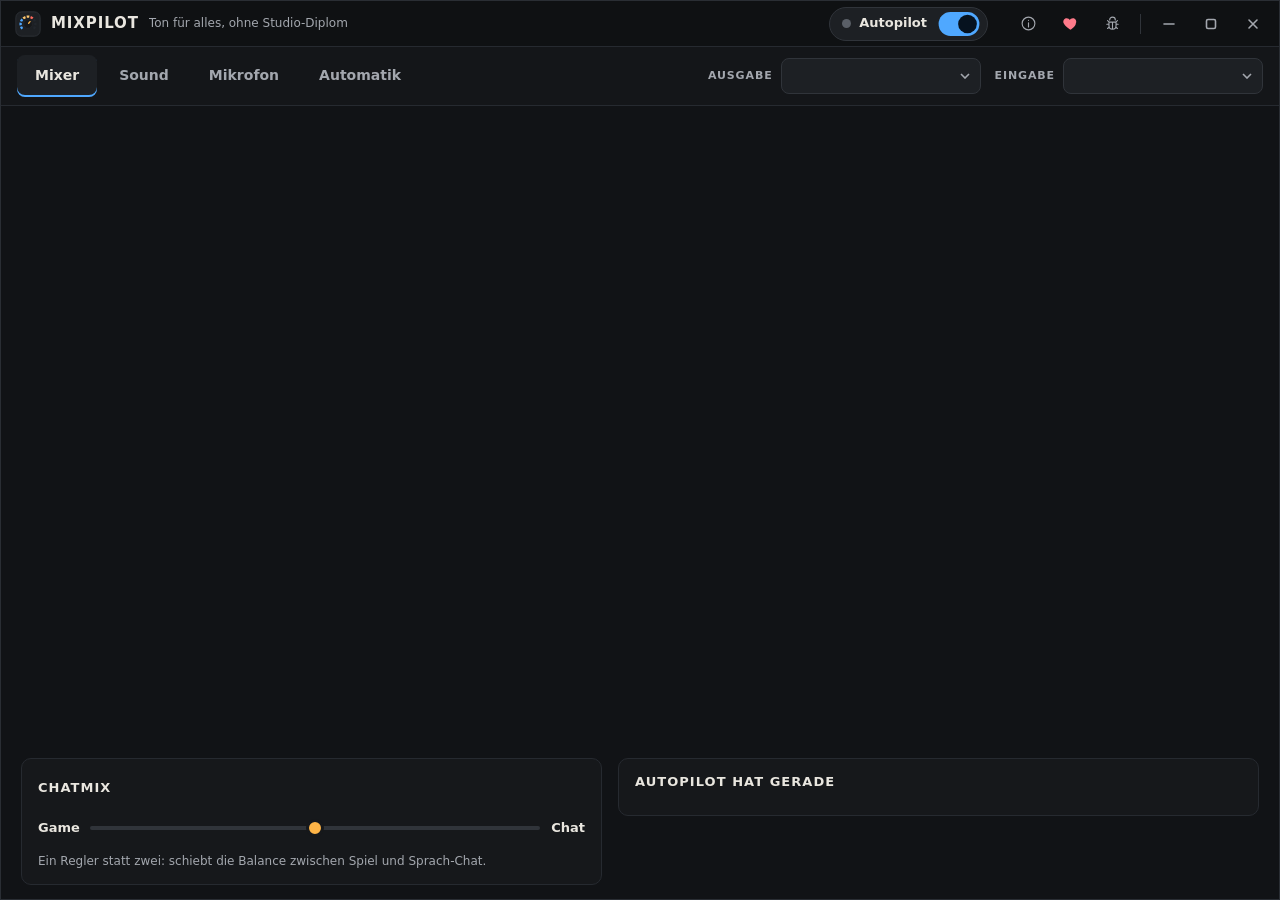
==== app/ui/index.html @ 8e15b3cb "Show the settings note once and on top Confirming the note waited for the app version after clearing" ====
<!doctype html>
<html lang="de">
<head>
<meta charset="utf-8">
<meta name="viewport" content="width=device-width, initial-scale=1">
<title>Mixpilot</title>
<link rel="stylesheet" href="style.css">
</head>
<body>
<div class="app">
  <div class="titlebar" data-tauri-drag-region>
    <div class="brand" data-tauri-drag-region>
      <svg width="26" height="26" viewBox="0 0 512 512" aria-hidden="true" data-tauri-drag-region><rect x="16" y="16" width="480" height="480" rx="116" class="logo-bg"></rect><g class="logo-segs"><path d="M144.2 349.8 A146 146 0 0 1 118.8 305.9" class="lg-low"></path><path d="M112.2 281.4 A146 146 0 0 1 112.2 230.6" class="lg-low"></path><path d="M118.8 206.1 A146 146 0 0 1 144.2 162.2" class="lg-low"></path><path d="M162.2 144.2 A146 146 0 0 1 206.1 118.8" class="lg-mid"></path><path d="M230.6 112.2 A146 146 0 0 1 281.4 112.2" class="lg-mid"></path><path d="M305.9 118.8 A146 146 0 0 1 349.8 144.2" class="lg-hi"></path><path d="M367.8 162.2 A146 146 0 0 1 393.2 206.1" class="lg-off"></path><path d="M399.8 230.6 A146 146 0 0 1 399.8 281.4" class="lg-off"></path><path d="M393.2 305.9 A146 146 0 0 1 367.8 349.8" class="lg-off"></path></g><circle cx="256" cy="256" r="84" class="logo-knob"></circle><line x1="268.9" y1="240.7" x2="295.9" y2="208.5" class="logo-ptr"></line></svg>
      <span class="name" data-tauri-drag-region>MIXPILOT</span>
      <span class="sub" data-tauri-drag-region>Ton für alles, ohne Studio-Diplom</span>
    </div>
    <span id="core-status" class="core-status"></span>
    <div class="pill" title="Autopilot: Apps automatisch einsortieren, Ducking und Nachtmodus. Aus = alles bleibt, wie du es einstellst.">
      <span id="led" class="led"></span>
      <span>Autopilot</span>
      <button id="auto" class="switch" role="switch" aria-checked="true" aria-label="Autopilot"><span></span></button>
    </div>
    <button id="start-core" class="btn small" hidden>Audio-Kern starten</button>
    <div class="win-btns">
      <button id="about-btn" class="tb-btn" title="Über Mixpilot" aria-label="Über Mixpilot">
        <svg width="17" height="17" viewBox="0 0 24 24" aria-hidden="true"><circle cx="12" cy="12" r="9"></circle><path d="M12 11v6M12 7.5v.01"></path></svg>
      </button>
      <button id="support" class="tb-btn heart" title="Mixpilot unterstützen" aria-label="Mixpilot unterstützen">
        <svg width="17" height="17" viewBox="0 0 24 24" aria-hidden="true"><path d="M12 21s-7.5-4.6-9.6-9.2C.8 8.2 2.9 4.5 6.6 4.5c2.1 0 3.6 1.1 4.4 2.5.8-1.4 2.3-2.5 4.4-2.5 3.7 0 5.8 3.7 4.2 7.3C19.5 16.4 12 21 12 21z"></path></svg>
      </button>
      <button id="bug" class="tb-btn" title="Fehler melden" aria-label="Fehler melden">
        <svg width="17" height="17" viewBox="0 0 24 24" aria-hidden="true"><path d="M8 7a4 4 0 0 1 8 0M7 10h10v5a5 5 0 0 1-10 0zM12 10v10M4 13h3M17 13h3M5 8l2.5 2M19 8l-2.5 2M5 19l2.5-2M19 19l-2.5-2"></path></svg>
      </button>
      <span class="tb-sep" aria-hidden="true"></span>
      <button id="win-min" class="tb-btn" title="Minimieren" aria-label="Minimieren"><svg width="14" height="14" viewBox="0 0 14 14" aria-hidden="true"><path d="M2 7h10"></path></svg></button>
      <button id="win-max" class="tb-btn" title="Maximieren" aria-label="Maximieren"><svg width="14" height="14" viewBox="0 0 14 14" aria-hidden="true"><rect x="2.5" y="2.5" width="9" height="9" rx="1.5"></rect></svg></button>
      <button id="win-close" class="tb-btn close" title="Schließen, Mixpilot läuft im Hintergrund weiter" aria-label="Schließen"><svg width="14" height="14" viewBox="0 0 14 14" aria-hidden="true"><path d="M3 3l8 8M11 3l-8 8"></path></svg></button>
    </div>
  </div>
  <nav class="tabs" aria-label="Bereiche">
    <button class="tab" data-tab="mixer" aria-pressed="true">Mixer</button>
    <button class="tab" data-tab="sound" aria-pressed="false">Sound</button>
    <button class="tab" data-tab="mic" aria-pressed="false">Mikrofon</button>
    <button class="tab" data-tab="auto" aria-pressed="false">Automatik</button>
    <span class="spacer"></span>
    <label class="field inline">Ausgabe<select id="output" class="output-select"></select></label>
    <label class="field inline">Eingabe<select id="input" class="input-select"></select></label>
  </nav>

  <main>
    <p id="error" class="error" hidden></p>

    <section id="tab-mixer" class="page">
      <div class="strips" id="strips"></div>
      <div class="cols">
        <div class="card grow">
          <div class="card-head"><span class="label">CHATMIX</span><span id="cm-text" class="mono"></span></div>
          <div class="row">
            <span class="end">Game</span>
            <input id="chatmix" class="hz" type="range" min="-100" max="100" step="1" aria-label="ChatMix zwischen Game und Chat">
            <span class="end right">Chat</span>
          </div>
          <p class="hint">Ein Regler statt zwei: schiebt die Balance zwischen Spiel und Sprach-Chat.</p>
        </div>
        <div class="card grow2">
          <span class="label">AUTOPILOT HAT GERADE</span>
          <ul id="events" class="events"></ul>
        </div>
      </div>
    </section>

    <section id="tab-sound" class="page" hidden>
      <div class="grid">
        <div class="card">
          <div class="card-head"><span class="title">Bass Boost</span>
            <span class="head-right"><input id="bass-value"><button id="bass-on" class="switch" role="switch" aria-checked="false" aria-label="Bass Boost"><span></span></button></span>
          </div>
          <input id="bass" class="hz" type="range" min="0" max="100" step="1" aria-label="Bass Boost Stärke">
          <p class="hint" id="bass-text"></p>
        </div>
        <div class="card">
          <span class="title">Auto-Lautstärke</span>
          <div class="seg" id="autovol" role="group" aria-label="Auto-Lautstärke"></div>
          <p class="hint" id="autovol-text"></p>
        </div>
        <div class="card">
          <div class="card-head"><span class="title">Gehörschutz</span>
            <button id="limiter" class="switch" role="switch" aria-checked="true" aria-label="Gehörschutz"><span></span></button>
          </div>
          <p class="hint">Limiter fängt plötzliche Knalle und Pegelspitzen ab.</p>
          <div class="card-head line"><span class="title small">Stimmen klarer</span>
            <button id="clarity" class="switch" role="switch" aria-checked="false" aria-label="Stimmen klarer"><span></span></button>
          </div>
          <p class="hint">Hebt Sprache um 3 kHz leicht an, gut für Filme und Streams.</p>
        </div>
      </div>
      <div class="card">
        <div class="card-head wrap eq-head">
          <span class="title">Presets <span id="eq-name" class="muted"></span></span>
          <p class="hint" id="eq-used"></p>
        </div>
        <div class="chips" id="eq-presets" role="group" aria-label="EQ-Presets"></div>
        <div class="bands-scroll"><div class="eqgrid" id="eq-grid" aria-hidden="true"></div><div class="bands" id="bands"></div></div>
      </div>
    </section>

    <section id="tab-mic" class="page" hidden>
      <div class="card">
        <div class="card-head"><span class="label">MIKROFON <span id="mic-name"></span></span><button class="mono mic-state" id="mic-state" title="Klicken hebt die Stummschaltung auf" disabled></button></div>
        <div class="meter-row"><span class="meter-label">Eingang</span><div class="hmeter" id="mic-in-meter"></div></div>
        <div class="meter-row"><span class="meter-label">Nach Bearbeitung</span><div class="hmeter" id="mic-meter"></div></div>
        <div class="card-head line">
          <p class="hint" id="default-mic-text"></p>
          <button id="mic-test" class="btn" title="Nimmt 5 Sekunden auf und spielt sie dir vor, so hören dich die anderen">Mikrofon testen</button>
          <button id="make-default" class="btn primary">Als Standard-Mikrofon setzen</button>
        </div>
      </div>
      <div class="grid">
        <div class="card">
          <span class="title">Rauschunterdrückung</span>
          <div class="seg" id="noise" role="group" aria-label="Rauschunterdrückung"></div>
          <p class="hint">Tastatur, Lüfter und Straße raus, Stimme bleibt.</p>
          <div class="card-head line"><span class="title small">Noise Gate</span>
            <button id="gate" class="switch" role="switch" aria-checked="true" aria-label="Noise Gate"><span></span></button>
          </div>
          <p class="hint">Sprechpausen werden still, auch Tippen und Klicken.</p>
          <div class="card-head line"><span class="title small">S-Laute</span>
            <div class="seg small" id="deess" role="group" aria-label="Scharfe S-Laute entschärfen"></div>
          </div>
          <p class="hint">Entschärft scharfe S- und Zischlaute.</p>
        </div>
        <div class="card">
          <div class="card-head"><span class="title">Verstärkung</span><input id="gain-text"></div>
          <input id="mic-gain" class="hz" type="range" min="0" max="200" step="1" aria-label="Mikrofon-Verstärkung">
          <p class="hint">Beim Sprechen sollte "Eingang" gelb werden.</p>
          <div class="card-head"><span class="title small">Auto-Pegel</span>
            <button id="agc" class="switch" role="switch" aria-checked="true" aria-label="Auto-Pegel"><span></span></button>
          </div>
          <p class="hint">Gleichmäßig laut, ohne zu übersteuern.</p>
          <div class="card-head line"><span class="title small">Mithören</span>
            <button id="monitor" class="switch" role="switch" aria-checked="false" aria-label="Mithören"><span></span></button>
          </div>
          <p class="hint">Du hörst dich selbst im Kopfhörer, so wie die anderen dich hören.</p>
        </div>
        <div class="card">
          <span class="title">Stimme</span>
          <div class="chips" id="voice" role="group" aria-label="Stimm-Preset"></div>
          <p class="hint" id="voice-text"></p>
          <div class="card-head line"><span class="title small">Push-to-Mute</span>
            <button id="hotkey-on" class="switch" role="switch" aria-checked="false" aria-label="Push-to-Mute"><span></span></button>
          </div>
          <div class="card-head" id="hotkey-row" hidden><span class="title small">Taste</span>
            <button id="hotkey" class="btn small" aria-label="Taste für Push-to-Mute ändern"></button>
          </div>
          <p class="hint" id="hotkey-text"></p>
        </div>
      </div>
    </section>

    <section id="tab-auto" class="page" hidden>
      <div class="cols">
        <div class="card grow" id="rules-card">
          <span class="label">REGELN</span>
          <p class="hint" id="auto-note"></p>
          <div class="rule"><div><span class="title small">Ducking</span><p class="hint">Game, Media und Musik 12 dB leiser, solange im Chat gesprochen wird</p></div>
            <button id="ducking" class="switch" role="switch" aria-checked="true" aria-label="Ducking"><span></span></button></div>
          <div class="rule"><div><span class="title small">Neue Apps einsortieren</span><p class="hint">Bekannte Apps automatisch in ihren Kanal</p></div>
            <button id="auto-route" class="switch" role="switch" aria-checked="true" aria-label="Neue Apps einsortieren"><span></span></button></div>
          <div class="rule"><div><span class="title small">Nachtmodus</span><p class="hint">Auto-Lautstärke Nacht, Bass aus, von
            <select id="night-from" class="mini" aria-label="Nachtmodus ab"></select> bis <select id="night-to" class="mini" aria-label="Nachtmodus bis"></select> Uhr</p></div>
            <button id="night" class="switch" role="switch" aria-checked="false" aria-label="Nachtmodus"><span></span></button></div>
          <div class="rule"><div><span class="title small">Mit dem System starten</span><p class="hint">Mixpilot läuft nach dem Anmelden im Hintergrund, ohne Fenster</p></div>
            <button id="autostart" class="switch" role="switch" aria-checked="false" aria-label="Mit dem System starten"><span></span></button></div>
        </div>
        <div class="card grow">
          <span class="label">APPS UND KANÄLE</span>
          <div id="apps"></div>
          <p class="hint">Apps, die gerade spielen, und deine gemerkten Zuordnungen. Änderungen gelten sofort.</p>
        </div>
      </div>
    </section>
  </main>
</div>

<div id="setup" class="overlay" hidden>
  <div class="dialog wide" role="dialog" aria-modal="true" aria-labelledby="setup-title">
    <div>
      <h1 id="setup-title">Willkommen bei Mixpilot</h1>
      <p class="hint">Kurzer Check, damit alles sauber läuft. Das passiert nur beim ersten Start.</p>
    </div>
    <div class="dialog-cols">
      <ul id="checks" class="checks"></ul>
      <div class="dialog-side">
        <label class="field wide">Worüber möchtest du hören?<select id="setup-output" class="output-select"></select></label>
        <label class="field wide">Welches Mikrofon nutzt du?<select id="setup-input" class="input-select"></select></label>
        <label class="check"><input type="checkbox" id="setup-autostart" checked> Mit dem System starten, damit alles automatisch im Hintergrund läuft</label>
        <p class="hint">Apps landen automatisch im passenden Kanal, Discord in Chat, Spotify in Musik, der Browser in Media. In Discord und Co. wählst du "Mixpilot Mikrofon" für deine bearbeitete Stimme.</p>
      </div>
    </div>
    <div class="actions">
      <button id="recheck" class="btn">Erneut prüfen</button>
      <button id="setup-done" class="btn primary">Fertig</button>
    </div>
  </div>
</div>
<div id="support-info" class="overlay" hidden>
  <div class="dialog" tabindex="-1" role="dialog" aria-modal="true" aria-labelledby="support-title">
    <h1 id="support-title">Mixpilot unterstützen</h1>
    <p>Mixpilot ist kostenlos. Eine Spende ist komplett freiwillig und schaltet nichts frei, alle Funktionen sind auch ohne nutzbar.</p>
    <p>Wenn dir die App hilft und du etwas zurückgeben möchtest, geht das über Ko-fi. Das öffnet sich in deinem Browser, bezahlt wird direkt bei Ko-fi bzw. PayPal. Mixpilot sieht keine Zahlungsdaten.</p>
    <p class="hint">Fehler melden und Ideen schicken hilft genauso.</p>
    <div class="actions">
      <button id="support-cancel" class="btn">Schließen</button>
      <button id="support-go" class="btn primary">Weiter zu Ko-fi</button>
    </div>
  </div>
</div>

<div id="about" class="overlay" hidden>
  <div class="dialog" tabindex="-1" role="dialog" aria-modal="true" aria-labelledby="about-title">
    <h1 id="about-title">Über Mixpilot</h1>
    <p class="mono" id="about-version"></p>
    <div class="about-info">
    <span class="title small">Datenschutz</span>
    <p class="hint">Mixpilot verarbeitet deinen Ton nur auf diesem Rechner und sendet von sich aus nichts. Nur ein Fehlerbericht, den du selbst abschickst, verlässt den Rechner: deine Beschreibung, falls angegeben Fehlermeldungen und deine E-Mail, und wenn du es erlaubst, Systeminfos und das Protokoll des Audio-Kerns.</p>
    <span class="title small">Verwendete Software</span>
    <ul class="credits">
      <li>Barlow Semi Condensed, SIL Open Font License 1.1</li>
      <li>RNNoise über nnnoiseless, BSD-3-Clause</li>
      <li>Tauri, MIT / Apache-2.0</li>
      <li>pipewire-rs, MIT</li>
    </ul>
    </div>
    <details class="preview" id="licenses-box"><summary>Lizenztexte aller Bibliotheken anzeigen</summary><pre id="licenses"></pre></details>
    <p class="hint" id="about-contact"></p>
    <div class="actions">
      <button id="quit" class="btn" title="Beendet auch den Audio-Kern. Apps spielen dann wieder direkt über dein Gerät.">Mixpilot beenden</button>
      <span class="spacer"></span>
      <button id="about-news" class="btn">Was ist neu</button>
      <button id="about-close" class="btn primary">Schließen</button>
    </div>
  </div>
</div>
<div id="news" class="overlay" hidden>
  <div class="dialog news" tabindex="-1" role="dialog" aria-modal="true" aria-labelledby="news-title">
    <div class="news-head">
      <div class="leds" id="news-leds-l" aria-hidden="true"></div>
      <div class="news-brand">
        <div id="news-logo" aria-hidden="true"></div>
        <div>
          <h1 id="news-title">Was ist neu</h1>
          <p id="news-version"></p>
        </div>
      </div>
      <div class="leds" id="news-leds-r" aria-hidden="true"></div>
    </div>
    <div class="news-body">
      <div id="news-items"></div>
      <div class="actions"><button id="news-close" class="btn primary">Alles klar</button></div>
    </div>
  </div>
</div>

<div id="reset-info" class="overlay" hidden>
  <div class="dialog" tabindex="-1" role="dialog" aria-modal="true" aria-labelledby="reset-title">
    <h1 id="reset-title">Einstellungen ersetzt</h1>
    <p>Die Einstellungsdatei konnte nicht gelesen werden. Mixpilot hat sie gesichert und eine funktionierende Fassung geladen. Prüf kurz, ob alles passt.</p>
    <p class="mono path" id="reset-file"></p>
    <div class="actions">
      <button id="reset-ok" class="btn primary">Alles klar</button>
    </div>
  </div>
</div>
<script src="i18n.js"></script>
<script src="app.js"></script>
</body>
</html>
---- app/ui/style.css ----
/* Barlow Semi Condensed (SIL Open Font License 1.1, fonts/OFL.txt): readouts and values,
   bundled so it works offline and inside the snap/flatpak sandboxes */
@font-face { font-family: "Barlow Semi Condensed"; font-weight: 500; font-display: swap; src: url("fonts/BarlowSemiCondensed-Medium.ttf") format("truetype"); }
@font-face { font-family: "Barlow Semi Condensed"; font-weight: 600; font-display: swap; src: url("fonts/BarlowSemiCondensed-SemiBold.ttf") format("truetype"); }
@font-face { font-family: "Barlow Semi Condensed"; font-weight: 700; font-display: swap; src: url("fonts/BarlowSemiCondensed-Bold.ttf") format("truetype"); }

:root {
  color-scheme: dark;
  --bg: #0b0c0e;
  --win: #111316;
  --panel: #16181b;
  --panel2: #1d2024;
  --well: #0d0e10;
  --line: #262a30;
  --line2: #30343a;
  --text: #e9e6df;
  --muted: #a3a7ae;
  --acc: #ffb547;
  --acc-ink: #1a1205;
  /* second accent from the logo: amber marks what you grab and move, blue marks what is on or selected */
  --acc2: #4fa8ff;
  --acc2-ink: #06121f;
  --red: #ff6a5c;
  --seg-off: #22262c;
  --seg-low: #4fa8ff;
  --seg-mid: #ffc870;
  --seg-hi: #ff6a5c;
  --mono: ui-monospace, "JetBrains Mono", "DejaVu Sans Mono", monospace;
  /* readouts: readable sans with equal-width digits so values do not jitter while they change */
  --num: "Barlow Semi Condensed", system-ui, "Liberation Sans", Arial, sans-serif;
}
* { box-sizing: border-box; }
html, body { margin: 0; height: 100%; overflow: hidden; background: var(--bg); color: var(--text); font: 14px/1.4 system-ui, "Cantarell", sans-serif; }
button, select, input { font: inherit; color: inherit; }
button:focus-visible, select:focus-visible, input:focus-visible { outline: 2px solid var(--acc2); outline-offset: 2px; }
[hidden] { display: none !important; }

/* the app never scrolls as a whole; controls take the mouse wheel instead */
.app { height: 100vh; box-sizing: border-box; overflow: hidden; display: flex; flex-direction: column; background: var(--win); border: 1px solid #2a2e34; }

/* own title bar: frameless window, drag anywhere that is not a button */
.titlebar { display: flex; align-items: center; gap: 12px; height: 46px; padding: 0 6px 0 14px; background: #0f1113; border-bottom: 1px solid var(--line); user-select: none; }
.titlebar .brand { display: flex; align-items: center; gap: 10px; flex-grow: 1; min-width: 0; height: 100%; }
.titlebar .name { font-weight: 700; font-size: 15px; letter-spacing: 0.06em; }
.titlebar .sub { font-size: 12px; color: var(--muted); white-space: nowrap; overflow: hidden; text-overflow: ellipsis; }
.win-btns { display: flex; align-items: center; gap: 2px; }
.tb-btn { width: 40px; height: 34px; border: none; border-radius: 7px; background: transparent; color: var(--muted); display: grid; place-items: center; cursor: pointer; }
.tb-btn svg { fill: none; stroke: currentColor; stroke-width: 1.6; stroke-linecap: round; stroke-linejoin: round; }
.tb-btn:hover { background: var(--panel2); color: var(--text); }
.tb-btn.close:hover { background: #c4372b; color: #fff; }
.tb-btn.heart { color: #ff7a8a; }
.tb-btn.heart svg { fill: currentColor; stroke: none; }
.tb-btn.heart:hover { background: #3a1d24; color: #ff9aa6; }
.tb-sep { width: 1px; height: 20px; background: var(--line2); margin: 0 6px; }
.spacer { flex-grow: 1; }
.top { display: flex; flex-wrap: wrap; align-items: center; gap: 14px 16px; padding: 12px 20px; background: #141619; border-bottom: 1px solid var(--line); }
.logo-bg { fill: var(--panel2); stroke: var(--line2); stroke-width: 16; }
.logo-segs { fill: none; stroke-width: 46; }
.lg-low { stroke: var(--seg-low); } .lg-mid { stroke: var(--seg-mid); } .lg-hi { stroke: var(--seg-hi); } .lg-off { stroke: var(--seg-off); }
.logo-knob { fill: var(--panel); stroke: var(--line2); stroke-width: 6; }
.logo-ptr { stroke: var(--acc); stroke-width: 26; stroke-linecap: round; }
.field { display: flex; flex-direction: column; gap: 4px; font-size: 11px; color: var(--muted); text-transform: uppercase; letter-spacing: 0.08em; font-weight: 600; }
.field.wide { margin-top: 6px; }
select {
  -webkit-appearance: none; appearance: none;
  min-height: 38px; width: 230px; max-width: 100%; padding: 0 30px 0 10px; border-radius: 8px;
  border: 1px solid var(--line2); background-color: var(--panel2); color: var(--text);
  background-image: url("data:image/svg+xml,%3Csvg xmlns='http://www.w3.org/2000/svg' width='10' height='6'%3E%3Cpath d='M1 1l4 4 4-4' fill='none' stroke='%23a3a7ae' stroke-width='1.6'/%3E%3C/svg%3E");
  background-repeat: no-repeat; background-position: right 10px center;
  text-transform: none; letter-spacing: 0; font-weight: 400; font-size: 13px; cursor: pointer;
}
.field.wide select { width: 100%; }
select.mini { width: auto; min-height: 28px; padding: 0 24px 0 8px; font-size: 12px; background-position: right 7px center; }
option { background: var(--panel2); color: var(--text); }
.titlebar .pill { margin-right: 8px; padding: 2px 4px 2px 12px; }
.titlebar .pill .switch { transform: scale(0.85); }
.pill { display: flex; align-items: center; gap: 8px; padding: 4px 6px 4px 14px; border-radius: 22px; background: var(--panel2); border: 1px solid var(--line2); font-weight: 600; font-size: 13px; }
.led { width: 9px; height: 9px; border-radius: 50%; background: #5a5f67; }
.led.on { background: var(--acc2); box-shadow: 0 0 8px var(--acc2); }

.tabs { display: flex; flex-wrap: wrap; align-items: center; gap: 6px 4px; padding: 8px 16px; border-bottom: 1px solid var(--line); background: #141619; }
.field.inline { flex-direction: row; align-items: center; gap: 8px; margin-left: 10px; }
.field.inline select { width: 200px; min-height: 36px; }
.tab { min-height: 42px; padding: 0 18px; border: none; border-radius: 8px; background: transparent; color: var(--muted); font-weight: 600; cursor: pointer; box-shadow: inset 0 -2px 0 transparent; }
.tab[aria-pressed="true"] { background: var(--panel2); color: var(--text); box-shadow: inset 0 -2px 0 var(--acc2); }
.core-status { font-size: 12px; color: var(--muted); white-space: nowrap; margin-right: 6px; }
.core-status.off { color: var(--red); }

main { flex: 1 1 auto; min-height: 0; overflow: hidden; padding: 14px 20px; display: flex; flex-direction: column; gap: 12px; }
.page { flex: 1 1 auto; min-height: 0; display: flex; flex-direction: column; gap: 12px; }
.cols { display: flex; flex-wrap: wrap; gap: 16px; align-items: flex-start; }
.grow { flex: 1 1 360px; min-width: 0; }
.grow2 { flex: 1 1 420px; min-width: 0; }
.grid { display: grid; grid-template-columns: repeat(auto-fit, minmax(260px, 1fr)); gap: 16px; }
.card { padding: 14px 16px; border-radius: 10px; background: var(--panel); border: 1px solid var(--line); display: flex; flex-direction: column; gap: 10px; }
.card-head { display: flex; align-items: center; justify-content: space-between; gap: 10px; min-height: 30px; }
.card-head.wrap { flex-wrap: wrap; }
.card-head.line { padding-top: 8px; border-top: 1px solid var(--line); }
.label { font-weight: 700; font-size: 13px; letter-spacing: 0.08em; }
.title { font-weight: 600; font-size: 16px; }
.title.small { font-size: 14px; }
.muted { color: var(--muted); font-weight: 400; font-size: 13px; }
.mono { font-family: var(--num); font-variant-numeric: tabular-nums; font-weight: 500; font-size: 13px; color: var(--muted); }
.row { display: flex; align-items: center; gap: 10px; }
.end { width: 42px; font-weight: 600; font-size: 13px; }
.end.right { text-align: right; }
.hint { margin: 0; font-size: 12px; color: var(--muted); }
.path { overflow-wrap: anywhere; }
.error { margin: 0; padding: 10px 14px; border-radius: 8px; background: #3a1714; color: #ffd2cc; }

/* mixer strips */
/* the channel strips fill the window, init() gives the rotated faders the matching length */
.strips { flex: 1 1 auto; min-height: 0; display: flex; gap: 12px; align-items: stretch; }
.strip { flex: 1 1 150px; min-width: 0; padding: 12px 12px; border-radius: 10px; background: var(--panel); border: 1px solid var(--line); display: flex; flex-direction: column; gap: 10px; }
.strip.master { border-color: #3a3326; }
.sep { width: 1px; background: var(--line2); margin: 0 6px; }
.strip-head { display: flex; align-items: center; gap: 8px; }
.strip-head svg { flex: none; stroke: #c9c6bf; fill: none; stroke-width: 1.8; stroke-linecap: round; stroke-linejoin: round; }
.strip-name { flex-grow: 1; font-weight: 700; font-size: 13px; letter-spacing: 0.08em; text-transform: uppercase; }
.dot { width: 8px; height: 8px; border-radius: 50%; background: #5a5f67; }
.dot.on { background: var(--acc2); }
.strip-body { display: flex; justify-content: center; gap: 12px; flex: 1 1 auto; min-height: 200px; }
.meter { display: flex; gap: 3px; padding: 4px; border-radius: 4px; background: var(--well); }
.meter .col { display: flex; flex-direction: column-reverse; gap: 2px; }
.meter i { display: block; width: 7px; flex: 1 1 0; border-radius: 1px; background: var(--seg-off); }
.meter i.low { background: var(--seg-low); }
.meter i.mid { background: var(--seg-mid); }
.meter i.hi { background: var(--seg-hi); }
.num {
  width: 84px; min-height: 30px; padding: 0 6px; border-radius: 6px; border: 1px solid transparent; background: transparent;
  color: var(--text); font-family: var(--num); font-size: 16px; font-weight: 600; font-variant-numeric: tabular-nums; text-align: center; cursor: text;
}
.num:hover { border-color: var(--line2); background: var(--well); }
.num:focus { border-color: var(--acc2); background: var(--well); outline: none; }
.value { align-self: center; }
.head-right { display: flex; align-items: center; gap: 10px; }
/* stacked: side by side, six strips at 1000 px left too little room for a preset name */
.btns { display: flex; flex-direction: column; gap: 6px; }
.mute, .eqchip { min-height: 36px; border-radius: 6px; border: 1px solid var(--line2); background: var(--panel2); color: #c9c6bf; font-weight: 700; font-size: 12px; letter-spacing: 0.06em; cursor: pointer; }
.mute[aria-pressed="true"] { background: var(--red); color: #1a0705; border-color: var(--red); }
.eqchip { display: flex; align-items: center; justify-content: center; gap: 6px; min-width: 0; padding: 0 8px; font-weight: 600; letter-spacing: 0; font-size: 12px; color: var(--text); }
.eqchip b { flex: none; color: var(--muted); font-size: 10px; letter-spacing: 0.08em; }
.eqchip span { min-width: 0; overflow: hidden; text-overflow: ellipsis; white-space: nowrap; }
.eqmenu { position: fixed; z-index: 30; display: flex; flex-direction: column; gap: 2px; max-width: 240px; padding: 4px; border-radius: 8px; background: var(--panel2); border: 1px solid var(--line2); box-shadow: 0 8px 24px rgba(0, 0, 0, .5); }
.eqmenu button { min-height: 34px; padding: 0 14px; border: none; border-radius: 6px; background: transparent; color: #c9c6bf; font-weight: 600; font-size: 13px; text-align: left; cursor: pointer; overflow: hidden; text-overflow: ellipsis; white-space: nowrap; }
.eqmenu button:hover { background: var(--panel); color: var(--text); }
.eqmenu button[aria-checked="true"] { background: var(--acc2); color: var(--acc2-ink); }
.eqmenu-sep { height: 1px; margin: 2px 4px; background: var(--line2); }
.appchips { display: flex; flex-wrap: wrap; gap: 4px; min-height: 22px; }
.appchips span { padding: 2px 8px; border-radius: 10px; background: var(--seg-off); font-size: 11px; color: #c9c6bf; max-width: 100%; overflow: hidden; text-overflow: ellipsis; white-space: nowrap; }

/* vertical faders: a rotated horizontal range is the most reliable form in WebKitGTK */
.fwrap { position: relative; width: 44px; flex: none; }
.fader { -webkit-appearance: none; appearance: none; position: absolute; width: 200px; height: 44px; left: -78px; top: 78px; transform: rotate(-90deg); background: transparent; margin: 0; cursor: pointer; }
.fader::-webkit-slider-runnable-track { height: 6px; border-radius: 3px; background: #08090a; box-shadow: inset 0 0 0 1px var(--line2); }
.fader::-webkit-slider-thumb { -webkit-appearance: none; width: 18px; height: 38px; margin-top: -16px; border-radius: 3px; border: 1px solid #555b63; background: linear-gradient(90deg, #2c3036 0 42%, var(--acc) 42% 58%, #2c3036 58%); }

.hz { -webkit-appearance: none; appearance: none; width: 100%; height: 30px; background: transparent; margin: 0; cursor: pointer; }
.hz::-webkit-slider-runnable-track { height: 4px; border-radius: 2px; background: var(--line2); }
.hz::-webkit-slider-thumb { -webkit-appearance: none; width: 18px; height: 18px; margin-top: -7px; border-radius: 50%; border: 3px solid var(--panel); background: var(--acc); }

.switch { flex: none; width: 48px; height: 28px; border-radius: 14px; border: none; padding: 3px; display: flex; justify-content: flex-start; background: var(--line2); cursor: pointer; }
.switch span { width: 22px; height: 22px; border-radius: 50%; background: var(--muted); }
.switch[aria-checked="true"] { justify-content: flex-end; background: var(--acc2); }
.switch[aria-checked="true"] span { background: var(--acc2-ink); }

.seg { display: flex; gap: 4px; padding: 4px; border-radius: 8px; background: var(--well); }
.seg button { flex: 1 1 0; min-height: 40px; border: none; border-radius: 6px; background: transparent; color: #c9c6bf; font-weight: 600; cursor: pointer; }
.seg button[aria-pressed="true"] { background: var(--acc2); color: var(--acc2-ink); }
.seg.small { flex: none; padding: 3px; gap: 2px; }
.seg.small button { flex: none; min-height: 28px; padding: 0 10px; font-size: 12px; }
.chips { display: flex; flex-wrap: wrap; gap: 6px; }
.eq-head { justify-content: flex-start; column-gap: 16px; }
.chips button { min-height: 34px; padding: 0 14px; border-radius: 17px; border: 1px solid var(--line2); background: var(--panel2); color: #c9c6bf; font-weight: 600; font-size: 13px; cursor: pointer; }
.chips button[aria-pressed="true"] { background: var(--acc2); color: var(--acc2-ink); border-color: var(--acc2); }
.chips button.ghost { background: transparent; border-style: dashed; color: var(--muted); }
.chips button[aria-disabled="true"] { opacity: .45; cursor: default; }
.chip-name { min-height: 34px; width: 130px; padding: 0 14px; border-radius: 17px; border: 1px solid var(--acc2); background: var(--panel2); color: var(--text); font: inherit; font-weight: 600; font-size: 13px; outline: none; }
.chip-name[aria-invalid="true"] { border-color: var(--red); }

.bands-scroll { overflow-x: auto; }
.eqgrid { display: flex; gap: 4px; min-width: 520px; margin-bottom: 4px; padding: 8px 12px; border-radius: 6px; background: var(--well); }
.eqgrid .ledcol { flex: 1 1 0; grid-template-rows: repeat(var(--rows), 7px); gap: 3px; }
.eqgrid .ledcol i { width: 100%; }
.ledcol i.dim { opacity: 0.45; }
/* ten equal cells so every band sits under the middle of its three LED columns */
.bands { display: grid; grid-template-columns: repeat(10, 1fr); justify-items: center; min-width: 520px; padding: 0 12px; }
.band { display: flex; flex-direction: column; align-items: center; gap: 4px; }
.band .num { width: 44px; min-height: 26px; font-size: 14px; padding: 0 2px; }
.band .mono { color: var(--text); font-size: 11px; }
.band .freq { color: var(--muted); }
.bwrap { position: relative; width: 32px; height: 80px; }
.bslider { -webkit-appearance: none; appearance: none; position: absolute; width: 80px; height: 32px; left: -24px; top: 24px; transform: rotate(-90deg); background: transparent; margin: 0; cursor: pointer; }
.bslider::-webkit-slider-runnable-track { height: 4px; border-radius: 2px; background: var(--line2); }
.bslider::-webkit-slider-thumb { -webkit-appearance: none; width: 12px; height: 22px; margin-top: -9px; border-radius: 3px; border: none; background: var(--acc); }

.meter-row { display: flex; align-items: center; gap: 12px; }
.meter-label { width: 128px; flex: none; font-size: 12px; color: var(--muted); }
.hmeter { flex: 1 1 auto; display: flex; gap: 3px; padding: 6px; border-radius: 6px; background: var(--well); }
.hmeter i { flex: 1 1 0; height: 18px; border-radius: 2px; background: var(--seg-off); }
.hmeter i.low { background: var(--seg-low); }
.hmeter i.mid { background: var(--seg-mid); }
.hmeter i.hi { background: var(--seg-hi); }

.events { margin: 0; padding: 0; list-style: none; display: flex; flex-direction: column; gap: 6px; font-size: 13px; max-height: 92px; overflow: hidden; }
.events li { display: flex; gap: 12px; }
.events .mono { flex: none; }
.rule, .app-row { display: flex; align-items: center; gap: 12px; padding: 10px 0; border-top: 1px solid var(--line); }
.rule > div, .app-row > div { flex-grow: 1; min-width: 0; }
.app-row select { width: 150px; }

.btn { white-space: nowrap; min-height: 40px; padding: 0 16px; border-radius: 8px; border: 1px solid var(--line2); background: var(--panel2); color: var(--text); font-weight: 600; cursor: pointer; }
.btn.small { min-height: 30px; padding: 0 10px; font-size: 12px; }
.btn.primary { background: var(--acc); color: var(--acc-ink); border-color: var(--acc); }
.btn:disabled { opacity: 0.5; cursor: default; }

.overlay { position: fixed; inset: 0; background: rgba(5, 6, 7, 0.82); display: flex; align-items: center; justify-content: center; padding: 16px; overflow: auto; }
.dialog { width: 100%; max-width: 580px; max-height: 100%; overflow: auto; padding: 24px; border-radius: 14px; background: var(--panel); border: 1px solid var(--line2); display: flex; flex-direction: column; gap: 10px; }
.dialog h1 { margin: 0; font-size: 22px; }
.dialog p { margin: 0; }
/* dialogs take the focus themselves so Esc works; the ring stays for Tab */
.dialog:focus { outline: none; }
.check { display: flex; gap: 10px; align-items: flex-start; font-size: 13px; margin-top: 6px; cursor: pointer; }
.check input { width: 18px; height: 18px; margin: 1px 0 0; accent-color: var(--acc2); }
.checks { list-style: none; margin: 6px 0; padding: 0; display: flex; flex-direction: column; gap: 8px; }
.checks li { display: flex; gap: 10px; padding: 10px 12px; border-radius: 8px; background: var(--panel2); }
.checks .mark { flex: none; width: 22px; height: 22px; border-radius: 50%; display: grid; place-items: center; font-weight: 800; font-size: 13px; }
.checks .ok .mark { background: #2f6f4f; color: #e6fff1; }
.checks .warn .mark { background: var(--acc); color: var(--acc-ink); }
.checks .bad .mark { background: var(--red); color: #1a0705; }
.checks code { display: block; margin-top: 6px; padding: 6px 8px; border-radius: 6px; background: var(--well); font-family: var(--mono); font-size: 12px; user-select: all; }
.actions { display: flex; justify-content: flex-end; gap: 8px; margin-top: 8px; flex-wrap: wrap; }
.rule.inactive { opacity: 0.45; }

/* dialog windows (bug report) */
.dialog-page .app { height: 100vh; }
.bug { flex: 1 1 auto; overflow-y: auto; padding: 18px 22px; display: flex; flex-direction: column; gap: 10px; }
.bug form { display: flex; flex-direction: column; gap: 8px; }
.lbl { font-size: 13px; font-weight: 600; margin-top: 6px; }
.bug textarea, .bug input.text { width: 100%; padding: 10px 12px; border-radius: 8px; border: 1px solid var(--line2); background: var(--well); color: var(--text); font: 14px/1.45 system-ui, sans-serif; resize: vertical; }
.bug textarea:focus, .bug input.text:focus { outline: none; border-color: var(--acc2); }
.mono-area { font-family: var(--mono) !important; font-size: 12.5px !important; }
.linkbtn { align-self: flex-start; padding: 2px 0; border: none; background: none; color: var(--acc2); font-size: 13px; cursor: pointer; }
.linkbtn:hover { text-decoration: underline; }
.group { margin-top: 8px; padding: 0 12px; border-radius: 10px; border: 1px solid var(--line); background: var(--panel); }
.group .rule:first-child { border-top: none; }
.preview summary { cursor: pointer; font-size: 12px; color: var(--muted); margin-top: 6px; }
.preview pre { margin: 8px 0 0; padding: 10px; max-height: 180px; overflow: auto; border-radius: 8px; background: var(--well); font: 11.5px/1.4 var(--mono); color: var(--muted); white-space: pre-wrap; }
.status { margin: auto; max-width: 420px; text-align: center; display: flex; flex-direction: column; align-items: center; gap: 12px; }
.status svg { fill: none; stroke: #3da66a; stroke-width: 2; stroke-linecap: round; stroke-linejoin: round; }
.status h2 { margin: 0; font-size: 18px; }
.mail-addr { margin: 0; padding: 8px 14px; border-radius: 6px; background: var(--well); border: 1px solid var(--line2); font-weight: 600; }
.bug-footer { display: flex; align-items: center; gap: 10px; padding: 12px 22px 16px; border-top: 1px solid var(--line); }

/* long lists scroll inside their card, the window itself never does */
#apps { max-height: 360px; overflow-y: auto; }
#apps::-webkit-scrollbar { width: 8px; }
#apps::-webkit-scrollbar-thumb { background: var(--line2); border-radius: 4px; }
#tab-mic .card { gap: 8px; }
#tab-mic .card-head.line { padding-top: 10px; margin-top: 2px; }

/* setup checks */
.check-title { font-weight: 600; }
.check-body { display: flex; flex-direction: column; gap: 6px; min-width: 0; flex: 1 1 auto; }
.check-list { margin: 0; padding-left: 18px; font-size: 13px; color: var(--text); display: flex; flex-direction: column; gap: 3px; }
.cmd-row { display: flex; align-items: center; gap: 8px; }
.cmd-row code { flex: 1 1 auto; margin: 0 !important; overflow-x: auto; white-space: nowrap; }
.btn.primary:disabled { background: var(--line2); border-color: var(--line2); color: var(--muted); }
.dialog.wide { max-width: 920px; overflow: hidden; gap: 14px; }
.dialog-cols { display: grid; grid-template-columns: minmax(0, 1.25fr) minmax(0, 1fr); gap: 18px; align-items: start; }
.dialog-side { display: flex; flex-direction: column; gap: 10px; }
.dialog-side .field.wide { margin-top: 0; }
.checks { margin: 0; }
.checks .check-list li { display: list-item; padding: 0; background: none; border-radius: 0; }
.cmd-row code { white-space: pre-wrap; word-break: break-all; overflow: visible; }

/* about dialog and saved assignments */
.credits { margin: 0; padding-left: 18px; font-size: 13px; color: var(--muted); display: flex; flex-direction: column; gap: 2px; }
.dialog .actions .spacer { flex-grow: 1; }
.app-row .forget { flex: none; width: 28px; height: 28px; padding: 0; border-radius: 6px; border: 1px solid var(--line2); background: none; color: var(--muted); cursor: pointer; font-size: 16px; line-height: 1; }
.app-row .forget:hover { color: var(--text); border-color: var(--muted); }
.app-row.saved .title { opacity: 0.7; }
.about-info { display: flex; flex-direction: column; gap: 10px; }
.licenses-open .about-info { display: none; }
#licenses-box { flex: none; }
#licenses { height: 380px; max-height: none; overflow-wrap: anywhere; }

/* what's new, in the look of the store banner */
.dialog.news { max-width: 720px; padding: 0; gap: 0; overflow: hidden; }
.news-head { display: flex; align-items: center; gap: 22px; padding: 16px 24px; background: var(--well); border-bottom: 1px solid var(--line); }
.news-brand { flex: 1; display: flex; align-items: center; gap: 16px; min-width: 0; }
#news-logo svg { display: block; width: 64px; height: 64px; }
.news-brand h1 { font-family: var(--num); font-weight: 700; font-size: 30px; letter-spacing: 0.06em; text-transform: uppercase; }
#news-version { font-family: var(--num); font-size: 16px; color: var(--muted); }
.leds { display: flex; gap: 4px; }
.ledcol { display: grid; grid-template-rows: repeat(var(--rows), 8px); gap: 4px; }
.ledcol i { width: 14px; border-radius: 2px; background: var(--seg-off); transition: background-color 60ms; }
.ledcol i.low { background: var(--seg-low); }
.ledcol i.mid { background: var(--seg-mid); }
.news-head .leds { opacity: 0.55; }
.news-body { padding: 14px 24px 16px; display: flex; flex-direction: column; gap: 4px; }
#news-items { display: flex; flex-direction: column; gap: 10px; }
.news-item { display: grid; grid-template-columns: 300px 1fr; gap: 18px; align-items: center; padding: 10px 12px; border-radius: 10px; background: var(--panel2); }
.news-text { display: flex; flex-direction: column; align-items: flex-start; gap: 6px; }
.news-text h2 { margin: 0; font-size: 17px; }
.mic-state { padding: 0; border: none; background: none; color: inherit; font-size: inherit; }
.mic-state:disabled { cursor: default; }
.mic-state:not(:disabled) { color: var(--red); cursor: pointer; text-decoration: underline dotted; }
.news-art { display: flex; align-items: center; justify-content: center; padding: 6px; border-radius: 8px; background: var(--win); overflow: hidden; }
.mini-ui { flex: none; overflow: hidden; }
.mini-ui .pressed { background: var(--line2); transform: translateY(1px); }
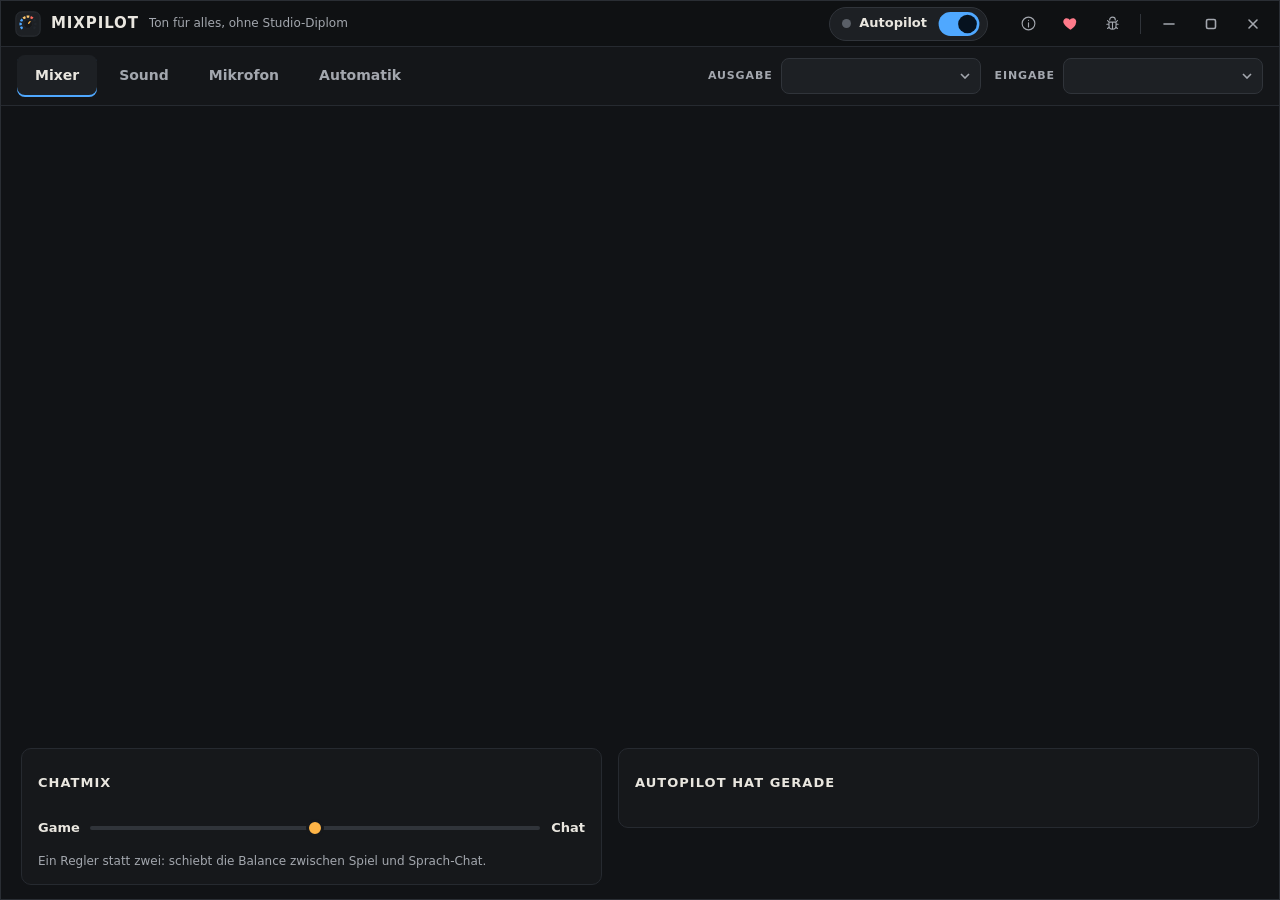
==== commit 204df0a7: "Describe the microphone level in words, not only in colour" ====
--- a/app/ui/index.html
+++ b/app/ui/index.html
@@ -11,10 +11,10 @@
   <div class="titlebar" data-tauri-drag-region>
     <div class="brand" data-tauri-drag-region>
       <svg width="26" height="26" viewBox="0 0 512 512" aria-hidden="true" data-tauri-drag-region><rect x="16" y="16" width="480" height="480" rx="116" class="logo-bg"></rect><g class="logo-segs"><path d="M144.2 349.8 A146 146 0 0 1 118.8 305.9" class="lg-low"></path><path d="M112.2 281.4 A146 146 0 0 1 112.2 230.6" class="lg-low"></path><path d="M118.8 206.1 A146 146 0 0 1 144.2 162.2" class="lg-low"></path><path d="M162.2 144.2 A146 146 0 0 1 206.1 118.8" class="lg-mid"></path><path d="M230.6 112.2 A146 146 0 0 1 281.4 112.2" class="lg-mid"></path><path d="M305.9 118.8 A146 146 0 0 1 349.8 144.2" class="lg-hi"></path><path d="M367.8 162.2 A146 146 0 0 1 393.2 206.1" class="lg-off"></path><path d="M399.8 230.6 A146 146 0 0 1 399.8 281.4" class="lg-off"></path><path d="M393.2 305.9 A146 146 0 0 1 367.8 349.8" class="lg-off"></path></g><circle cx="256" cy="256" r="84" class="logo-knob"></circle><line x1="268.9" y1="240.7" x2="295.9" y2="208.5" class="logo-ptr"></line></svg>
-      <span class="name" data-tauri-drag-region>MIXPILOT</span>
+      <h1 class="name" data-tauri-drag-region>MIXPILOT</h1>
       <span class="sub" data-tauri-drag-region>Ton für alles, ohne Studio-Diplom</span>
     </div>
-    <span id="core-status" class="core-status"></span>
+    <span id="core-status" class="core-status" aria-live="polite"></span>
     <div class="pill" title="Autopilot: Apps automatisch einsortieren, Ducking und Nachtmodus. Aus = alles bleibt, wie du es einstellst.">
       <span id="led" class="led"></span>
       <span>Autopilot</span>
@@ -48,13 +48,13 @@
   </nav>
 
   <main>
-    <p id="error" class="error" hidden></p>
+    <p id="error" class="error" role="alert" hidden></p>
 
     <section id="tab-mixer" class="page">
       <div class="strips" id="strips"></div>
       <div class="cols">
         <div class="card grow">
-          <div class="card-head"><span class="label">CHATMIX</span><span id="cm-text" class="mono"></span></div>
+          <div class="card-head"><h2 class="label">CHATMIX</h2><span id="cm-text" class="mono"></span></div>
           <div class="row">
             <span class="end">Game</span>
             <input id="chatmix" class="hz" type="range" min="-100" max="100" step="1" aria-label="ChatMix zwischen Game und Chat">
@@ -63,7 +63,7 @@
           <p class="hint">Ein Regler statt zwei: schiebt die Balance zwischen Spiel und Sprach-Chat.</p>
         </div>
         <div class="card grow2">
-          <span class="label">AUTOPILOT HAT GERADE</span>
+          <h2 class="label">AUTOPILOT HAT GERADE</h2>
           <ul id="events" class="events"></ul>
         </div>
       </div>
@@ -72,23 +72,23 @@
     <section id="tab-sound" class="page" hidden>
       <div class="grid">
         <div class="card">
-          <div class="card-head"><span class="title">Bass Boost</span>
+          <div class="card-head"><h2 class="title">Bass Boost</h2>
             <span class="head-right"><input id="bass-value"><button id="bass-on" class="switch" role="switch" aria-checked="false" aria-label="Bass Boost"><span></span></button></span>
           </div>
           <input id="bass" class="hz" type="range" min="0" max="100" step="1" aria-label="Bass Boost Stärke">
           <p class="hint" id="bass-text"></p>
         </div>
         <div class="card">
-          <span class="title">Auto-Lautstärke</span>
+          <h2 class="title">Auto-Lautstärke</h2>
           <div class="seg" id="autovol" role="group" aria-label="Auto-Lautstärke"></div>
           <p class="hint" id="autovol-text"></p>
         </div>
         <div class="card">
-          <div class="card-head"><span class="title">Gehörschutz</span>
+          <div class="card-head"><h2 class="title">Gehörschutz</h2>
             <button id="limiter" class="switch" role="switch" aria-checked="true" aria-label="Gehörschutz"><span></span></button>
           </div>
           <p class="hint">Limiter fängt plötzliche Knalle und Pegelspitzen ab.</p>
-          <div class="card-head line"><span class="title small">Stimmen klarer</span>
+          <div class="card-head line"><h3 class="title small">Stimmen klarer</h3>
             <button id="clarity" class="switch" role="switch" aria-checked="false" aria-label="Stimmen klarer"><span></span></button>
           </div>
           <p class="hint">Hebt Sprache um 3 kHz leicht an, gut für Filme und Streams.</p>
@@ -96,7 +96,7 @@
       </div>
       <div class="card">
         <div class="card-head wrap eq-head">
-          <span class="title">Presets <span id="eq-name" class="muted"></span></span>
+          <h2 class="title">Presets <span id="eq-name" class="muted"></span></h2>
           <p class="hint" id="eq-used"></p>
         </div>
         <div class="chips" id="eq-presets" role="group" aria-label="EQ-Presets"></div>
@@ -106,9 +106,9 @@
 
     <section id="tab-mic" class="page" hidden>
       <div class="card">
-        <div class="card-head"><span class="label">MIKROFON <span id="mic-name"></span></span><button class="mono mic-state" id="mic-state" title="Klicken hebt die Stummschaltung auf" disabled></button></div>
-        <div class="meter-row"><span class="meter-label">Eingang</span><div class="hmeter" id="mic-in-meter"></div></div>
-        <div class="meter-row"><span class="meter-label">Nach Bearbeitung</span><div class="hmeter" id="mic-meter"></div></div>
+        <div class="card-head"><h2 class="label">MIKROFON <span id="mic-name"></span></h2><button class="mono mic-state" id="mic-state" title="Klicken hebt die Stummschaltung auf" disabled></button></div>
+        <div class="meter-row"><span class="meter-label" id="mic-in-label">Eingang</span><div class="hmeter" id="mic-in-meter" role="meter" aria-labelledby="mic-in-label" aria-valuemin="0" aria-valuemax="100" aria-valuenow="0"></div></div>
+        <div class="meter-row"><span class="meter-label" id="mic-label">Nach Bearbeitung</span><div class="hmeter" id="mic-meter" role="meter" aria-labelledby="mic-label" aria-valuemin="0" aria-valuemax="100" aria-valuenow="0"></div></div>
         <div class="card-head line">
           <p class="hint" id="default-mic-text"></p>
           <button id="mic-test" class="btn" title="Nimmt 5 Sekunden auf und spielt sie dir vor, so hören dich die anderen">Mikrofon testen</button>
@@ -117,36 +117,36 @@
       </div>
       <div class="grid">
         <div class="card">
-          <span class="title">Rauschunterdrückung</span>
+          <h2 class="title">Rauschunterdrückung</h2>
           <div class="seg" id="noise" role="group" aria-label="Rauschunterdrückung"></div>
           <p class="hint">Tastatur, Lüfter und Straße raus, Stimme bleibt.</p>
-          <div class="card-head line"><span class="title small">Noise Gate</span>
+          <div class="card-head line"><h3 class="title small">Noise Gate</h3>
             <button id="gate" class="switch" role="switch" aria-checked="true" aria-label="Noise Gate"><span></span></button>
           </div>
           <p class="hint">Sprechpausen werden still, auch Tippen und Klicken.</p>
-          <div class="card-head line"><span class="title small">S-Laute</span>
+          <div class="card-head line"><h3 class="title small">S-Laute</h3>
             <div class="seg small" id="deess" role="group" aria-label="Scharfe S-Laute entschärfen"></div>
           </div>
           <p class="hint">Entschärft scharfe S- und Zischlaute.</p>
         </div>
         <div class="card">
-          <div class="card-head"><span class="title">Verstärkung</span><input id="gain-text"></div>
+          <div class="card-head"><h2 class="title">Verstärkung</h2><input id="gain-text"></div>
           <input id="mic-gain" class="hz" type="range" min="0" max="200" step="1" aria-label="Mikrofon-Verstärkung">
-          <p class="hint">Beim Sprechen sollte "Eingang" gelb werden.</p>
-          <div class="card-head"><span class="title small">Auto-Pegel</span>
+          <p class="hint">Beim Sprechen sollte "Eingang" fast bis ans rechte Ende reichen, aber nicht ganz.</p>
+          <div class="card-head"><h3 class="title small">Auto-Pegel</h3>
             <button id="agc" class="switch" role="switch" aria-checked="true" aria-label="Auto-Pegel"><span></span></button>
           </div>
           <p class="hint">Gleichmäßig laut, ohne zu übersteuern.</p>
-          <div class="card-head line"><span class="title small">Mithören</span>
+          <div class="card-head line"><h3 class="title small">Mithören</h3>
             <button id="monitor" class="switch" role="switch" aria-checked="false" aria-label="Mithören"><span></span></button>
           </div>
           <p class="hint">Du hörst dich selbst im Kopfhörer, so wie die anderen dich hören.</p>
         </div>
         <div class="card">
-          <span class="title">Stimme</span>
+          <h2 class="title">Stimme</h2>
           <div class="chips" id="voice" role="group" aria-label="Stimm-Preset"></div>
           <p class="hint" id="voice-text"></p>
-          <div class="card-head line"><span class="title small">Push-to-Mute</span>
+          <div class="card-head line"><h3 class="title small">Push-to-Mute</h3>
             <button id="hotkey-on" class="switch" role="switch" aria-checked="false" aria-label="Push-to-Mute"><span></span></button>
           </div>
           <div class="card-head" id="hotkey-row" hidden><span class="title small">Taste</span>
@@ -160,20 +160,20 @@
     <section id="tab-auto" class="page" hidden>
       <div class="cols">
         <div class="card grow" id="rules-card">
-          <span class="label">REGELN</span>
+          <h2 class="label">REGELN</h2>
           <p class="hint" id="auto-note"></p>
-          <div class="rule"><div><span class="title small">Ducking</span><p class="hint">Game, Media und Musik 12 dB leiser, solange im Chat gesprochen wird</p></div>
+          <div class="rule"><div><h3 class="title small">Ducking</h3><p class="hint">Game, Media und Musik 12 dB leiser, solange im Chat gesprochen wird</p></div>
             <button id="ducking" class="switch" role="switch" aria-checked="true" aria-label="Ducking"><span></span></button></div>
-          <div class="rule"><div><span class="title small">Neue Apps einsortieren</span><p class="hint">Bekannte Apps automatisch in ihren Kanal</p></div>
+          <div class="rule"><div><h3 class="title small">Neue Apps einsortieren</h3><p class="hint">Bekannte Apps automatisch in ihren Kanal</p></div>
             <button id="auto-route" class="switch" role="switch" aria-checked="true" aria-label="Neue Apps einsortieren"><span></span></button></div>
-          <div class="rule"><div><span class="title small">Nachtmodus</span><p class="hint">Auto-Lautstärke Nacht, Bass aus, von
+          <div class="rule"><div><h3 class="title small">Nachtmodus</h3><p class="hint">Auto-Lautstärke Nacht, Bass aus, von
             <select id="night-from" class="mini" aria-label="Nachtmodus ab"></select> bis <select id="night-to" class="mini" aria-label="Nachtmodus bis"></select> Uhr</p></div>
             <button id="night" class="switch" role="switch" aria-checked="false" aria-label="Nachtmodus"><span></span></button></div>
-          <div class="rule"><div><span class="title small">Mit dem System starten</span><p class="hint">Mixpilot läuft nach dem Anmelden im Hintergrund, ohne Fenster</p></div>
+          <div class="rule"><div><h3 class="title small">Mit dem System starten</h3><p class="hint">Mixpilot läuft nach dem Anmelden im Hintergrund, ohne Fenster</p></div>
             <button id="autostart" class="switch" role="switch" aria-checked="false" aria-label="Mit dem System starten"><span></span></button></div>
         </div>
         <div class="card grow">
-          <span class="label">APPS UND KANÄLE</span>
+          <h2 class="label">APPS UND KANÄLE</h2>
           <div id="apps"></div>
           <p class="hint">Apps, die gerade spielen, und deine gemerkten Zuordnungen. Änderungen gelten sofort.</p>
         </div>
@@ -183,7 +183,7 @@
 </div>
 
 <div id="setup" class="overlay" hidden>
-  <div class="dialog wide" role="dialog" aria-modal="true" aria-labelledby="setup-title">
+  <div class="dialog wide" tabindex="-1" role="dialog" aria-modal="true" aria-labelledby="setup-title">
     <div>
       <h1 id="setup-title">Willkommen bei Mixpilot</h1>
       <p class="hint">Kurzer Check, damit alles sauber läuft. Das passiert nur beim ersten Start.</p>
@@ -221,9 +221,9 @@
     <h1 id="about-title">Über Mixpilot</h1>
     <p class="mono" id="about-version"></p>
     <div class="about-info">
-    <span class="title small">Datenschutz</span>
+    <h2 class="title small">Datenschutz</h2>
     <p class="hint">Mixpilot verarbeitet deinen Ton nur auf diesem Rechner und sendet von sich aus nichts. Nur ein Fehlerbericht, den du selbst abschickst, verlässt den Rechner: deine Beschreibung, falls angegeben Fehlermeldungen und deine E-Mail, und wenn du es erlaubst, Systeminfos und das Protokoll des Audio-Kerns.</p>
-    <span class="title small">Verwendete Software</span>
+    <h2 class="title small">Verwendete Software</h2>
     <ul class="credits">
       <li>Barlow Semi Condensed, SIL Open Font License 1.1</li>
       <li>RNNoise über nnnoiseless, BSD-3-Clause</li>
--- a/app/ui/style.css
+++ b/app/ui/style.css
@@ -248,7 +248,7 @@
 .preview pre { margin: 8px 0 0; padding: 10px; max-height: 180px; overflow: auto; border-radius: 8px; background: var(--well); font: 11.5px/1.4 var(--mono); color: var(--muted); white-space: pre-wrap; }
 .status { margin: auto; max-width: 420px; text-align: center; display: flex; flex-direction: column; align-items: center; gap: 12px; }
 .status svg { fill: none; stroke: #3da66a; stroke-width: 2; stroke-linecap: round; stroke-linejoin: round; }
-.status h2 { margin: 0; font-size: 18px; }
+.status h2 { margin: 0; font-size: 18px; outline: none; }
 .mail-addr { margin: 0; padding: 8px 14px; border-radius: 6px; background: var(--well); border: 1px solid var(--line2); font-weight: 600; }
 .bug-footer { display: flex; align-items: center; gap: 10px; padding: 12px 22px 16px; border-top: 1px solid var(--line); }
 
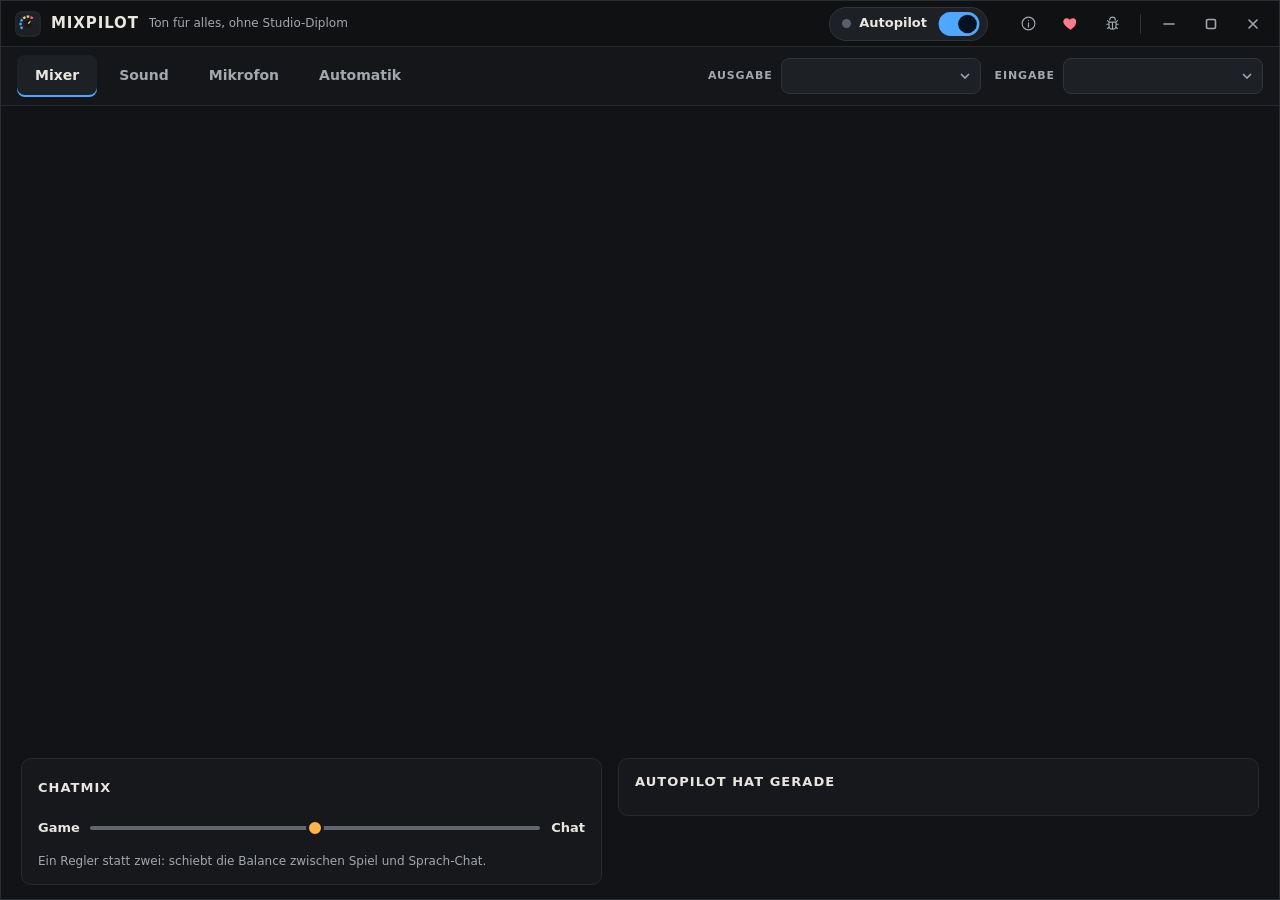
==== commit 8d898f6d: "Make the section tabs a real tab list with arrow keys" ====
--- a/app/ui/index.html
+++ b/app/ui/index.html
@@ -37,11 +37,13 @@
       <button id="win-close" class="tb-btn close" title="Schließen, Mixpilot läuft im Hintergrund weiter" aria-label="Schließen"><svg width="14" height="14" viewBox="0 0 14 14" aria-hidden="true"><path d="M3 3l8 8M11 3l-8 8"></path></svg></button>
     </div>
   </div>
-  <nav class="tabs" aria-label="Bereiche">
-    <button class="tab" data-tab="mixer" aria-pressed="true">Mixer</button>
-    <button class="tab" data-tab="sound" aria-pressed="false">Sound</button>
-    <button class="tab" data-tab="mic" aria-pressed="false">Mikrofon</button>
-    <button class="tab" data-tab="auto" aria-pressed="false">Automatik</button>
+  <nav class="tabs">
+    <div class="tablist" role="tablist" aria-label="Bereiche">
+      <button class="tab" id="tabbtn-mixer" data-tab="mixer" role="tab" aria-selected="true" aria-controls="tab-mixer">Mixer</button>
+      <button class="tab" id="tabbtn-sound" data-tab="sound" role="tab" aria-selected="false" aria-controls="tab-sound" tabindex="-1">Sound</button>
+      <button class="tab" id="tabbtn-mic" data-tab="mic" role="tab" aria-selected="false" aria-controls="tab-mic" tabindex="-1">Mikrofon</button>
+      <button class="tab" id="tabbtn-auto" data-tab="auto" role="tab" aria-selected="false" aria-controls="tab-auto" tabindex="-1">Automatik</button>
+    </div>
     <span class="spacer"></span>
     <label class="field inline">Ausgabe<select id="output" class="output-select"></select></label>
     <label class="field inline">Eingabe<select id="input" class="input-select"></select></label>
@@ -50,7 +52,7 @@
   <main>
     <p id="error" class="error" role="alert" hidden></p>
 
-    <section id="tab-mixer" class="page">
+    <section id="tab-mixer" class="page" role="tabpanel" aria-labelledby="tabbtn-mixer">
       <div class="strips" id="strips"></div>
       <div class="cols">
         <div class="card grow">
@@ -69,7 +71,7 @@
       </div>
     </section>
 
-    <section id="tab-sound" class="page" hidden>
+    <section id="tab-sound" class="page" role="tabpanel" aria-labelledby="tabbtn-sound" hidden>
       <div class="grid">
         <div class="card">
           <div class="card-head"><h2 class="title">Bass Boost</h2>
@@ -104,7 +106,7 @@
       </div>
     </section>
 
-    <section id="tab-mic" class="page" hidden>
+    <section id="tab-mic" class="page" role="tabpanel" aria-labelledby="tabbtn-mic" hidden>
       <div class="card">
         <div class="card-head"><h2 class="label">MIKROFON <span id="mic-name"></span></h2><button class="mono mic-state" id="mic-state" title="Klicken hebt die Stummschaltung auf" disabled></button></div>
         <div class="meter-row"><span class="meter-label" id="mic-in-label">Eingang</span><div class="hmeter" id="mic-in-meter" role="meter" aria-labelledby="mic-in-label" aria-valuemin="0" aria-valuemax="100" aria-valuenow="0"></div></div>
@@ -157,7 +159,7 @@
       </div>
     </section>
 
-    <section id="tab-auto" class="page" hidden>
+    <section id="tab-auto" class="page" role="tabpanel" aria-labelledby="tabbtn-auto" hidden>
       <div class="cols">
         <div class="card grow" id="rules-card">
           <h2 class="label">REGELN</h2>
--- a/app/ui/style.css
+++ b/app/ui/style.css
@@ -13,6 +13,8 @@
   --well: #0d0e10;
   --line: #262a30;
   --line2: #30343a;
+  /* slider tracks and unlit meter segments: at least 3:1 against the cards and wells they sit on */
+  --edge: #62676f;
   --text: #e9e6df;
   --muted: #a3a7ae;
   --acc: #ffb547;
@@ -34,6 +36,8 @@
 button, select, input { font: inherit; color: inherit; }
 button:focus-visible, select:focus-visible, input:focus-visible { outline: 2px solid var(--acc2); outline-offset: 2px; }
 [hidden] { display: none !important; }
+/* headings for structure only, the classes give them their look */
+h1, h2, h3 { margin: 0; }
 
 /* the app never scrolls as a whole; controls take the mouse wheel instead */
 .app { height: 100vh; box-sizing: border-box; overflow: hidden; display: flex; flex-direction: column; background: var(--win); border: 1px solid #2a2e34; }
@@ -82,7 +86,8 @@
 .field.inline { flex-direction: row; align-items: center; gap: 8px; margin-left: 10px; }
 .field.inline select { width: 200px; min-height: 36px; }
 .tab { min-height: 42px; padding: 0 18px; border: none; border-radius: 8px; background: transparent; color: var(--muted); font-weight: 600; cursor: pointer; box-shadow: inset 0 -2px 0 transparent; }
-.tab[aria-pressed="true"] { background: var(--panel2); color: var(--text); box-shadow: inset 0 -2px 0 var(--acc2); }
+.tablist { display: flex; gap: 4px; }
+.tab[aria-selected="true"] { background: var(--panel2); color: var(--text); box-shadow: inset 0 -2px 0 var(--acc2); }
 .core-status { font-size: 12px; color: var(--muted); white-space: nowrap; margin-right: 6px; }
 .core-status.off { color: var(--red); }
 
@@ -126,6 +131,7 @@
 .meter i.low { background: var(--seg-low); }
 .meter i.mid { background: var(--seg-mid); }
 .meter i.hi { background: var(--seg-hi); }
+.meter i:not(.low, .mid, .hi), .hmeter i:not(.low, .mid, .hi), .eqgrid .ledcol i:not(.low, .mid) { box-shadow: inset 0 0 0 1px var(--edge); }
 .num {
   width: 84px; min-height: 30px; padding: 0 6px; border-radius: 6px; border: 1px solid transparent; background: transparent;
   color: var(--text); font-family: var(--num); font-size: 16px; font-weight: 600; font-variant-numeric: tabular-nums; text-align: center; cursor: text;
@@ -152,11 +158,11 @@
 /* vertical faders: a rotated horizontal range is the most reliable form in WebKitGTK */
 .fwrap { position: relative; width: 44px; flex: none; }
 .fader { -webkit-appearance: none; appearance: none; position: absolute; width: 200px; height: 44px; left: -78px; top: 78px; transform: rotate(-90deg); background: transparent; margin: 0; cursor: pointer; }
-.fader::-webkit-slider-runnable-track { height: 6px; border-radius: 3px; background: #08090a; box-shadow: inset 0 0 0 1px var(--line2); }
+.fader::-webkit-slider-runnable-track { height: 6px; border-radius: 3px; background: #08090a; box-shadow: inset 0 0 0 1px var(--edge); }
 .fader::-webkit-slider-thumb { -webkit-appearance: none; width: 18px; height: 38px; margin-top: -16px; border-radius: 3px; border: 1px solid #555b63; background: linear-gradient(90deg, #2c3036 0 42%, var(--acc) 42% 58%, #2c3036 58%); }
 
 .hz { -webkit-appearance: none; appearance: none; width: 100%; height: 30px; background: transparent; margin: 0; cursor: pointer; }
-.hz::-webkit-slider-runnable-track { height: 4px; border-radius: 2px; background: var(--line2); }
+.hz::-webkit-slider-runnable-track { height: 4px; border-radius: 2px; background: var(--edge); }
 .hz::-webkit-slider-thumb { -webkit-appearance: none; width: 18px; height: 18px; margin-top: -7px; border-radius: 50%; border: 3px solid var(--panel); background: var(--acc); }
 
 .switch { flex: none; width: 48px; height: 28px; border-radius: 14px; border: none; padding: 3px; display: flex; justify-content: flex-start; background: var(--line2); cursor: pointer; }
@@ -177,6 +183,7 @@
 .chips button[aria-disabled="true"] { opacity: .45; cursor: default; }
 .chip-name { min-height: 34px; width: 130px; padding: 0 14px; border-radius: 17px; border: 1px solid var(--acc2); background: var(--panel2); color: var(--text); font: inherit; font-weight: 600; font-size: 13px; outline: none; }
 .chip-name[aria-invalid="true"] { border-color: var(--red); }
+.name-error { align-self: center; font-size: 12px; color: var(--red); }
 
 .bands-scroll { overflow-x: auto; }
 .eqgrid { display: flex; gap: 4px; min-width: 520px; margin-bottom: 4px; padding: 8px 12px; border-radius: 6px; background: var(--well); }
@@ -191,7 +198,7 @@
 .band .freq { color: var(--muted); }
 .bwrap { position: relative; width: 32px; height: 80px; }
 .bslider { -webkit-appearance: none; appearance: none; position: absolute; width: 80px; height: 32px; left: -24px; top: 24px; transform: rotate(-90deg); background: transparent; margin: 0; cursor: pointer; }
-.bslider::-webkit-slider-runnable-track { height: 4px; border-radius: 2px; background: var(--line2); }
+.bslider::-webkit-slider-runnable-track { height: 4px; border-radius: 2px; background: var(--edge); }
 .bslider::-webkit-slider-thumb { -webkit-appearance: none; width: 12px; height: 22px; margin-top: -9px; border-radius: 3px; border: none; background: var(--acc); }
 
 .meter-row { display: flex; align-items: center; gap: 12px; }
@@ -230,7 +237,9 @@
 .checks .bad .mark { background: var(--red); color: #1a0705; }
 .checks code { display: block; margin-top: 6px; padding: 6px 8px; border-radius: 6px; background: var(--well); font-family: var(--mono); font-size: 12px; user-select: all; }
 .actions { display: flex; justify-content: flex-end; gap: 8px; margin-top: 8px; flex-wrap: wrap; }
-.rule.inactive { opacity: 0.45; }
+/* resting, not disabled: dimmer text that still reads at 5:1, the controls keep working and look it */
+.rule.inactive .title { color: var(--muted); }
+.rule.inactive .hint { color: #85888e; }
 
 /* dialog windows (bug report) */
 .dialog-page .app { height: 100vh; }
